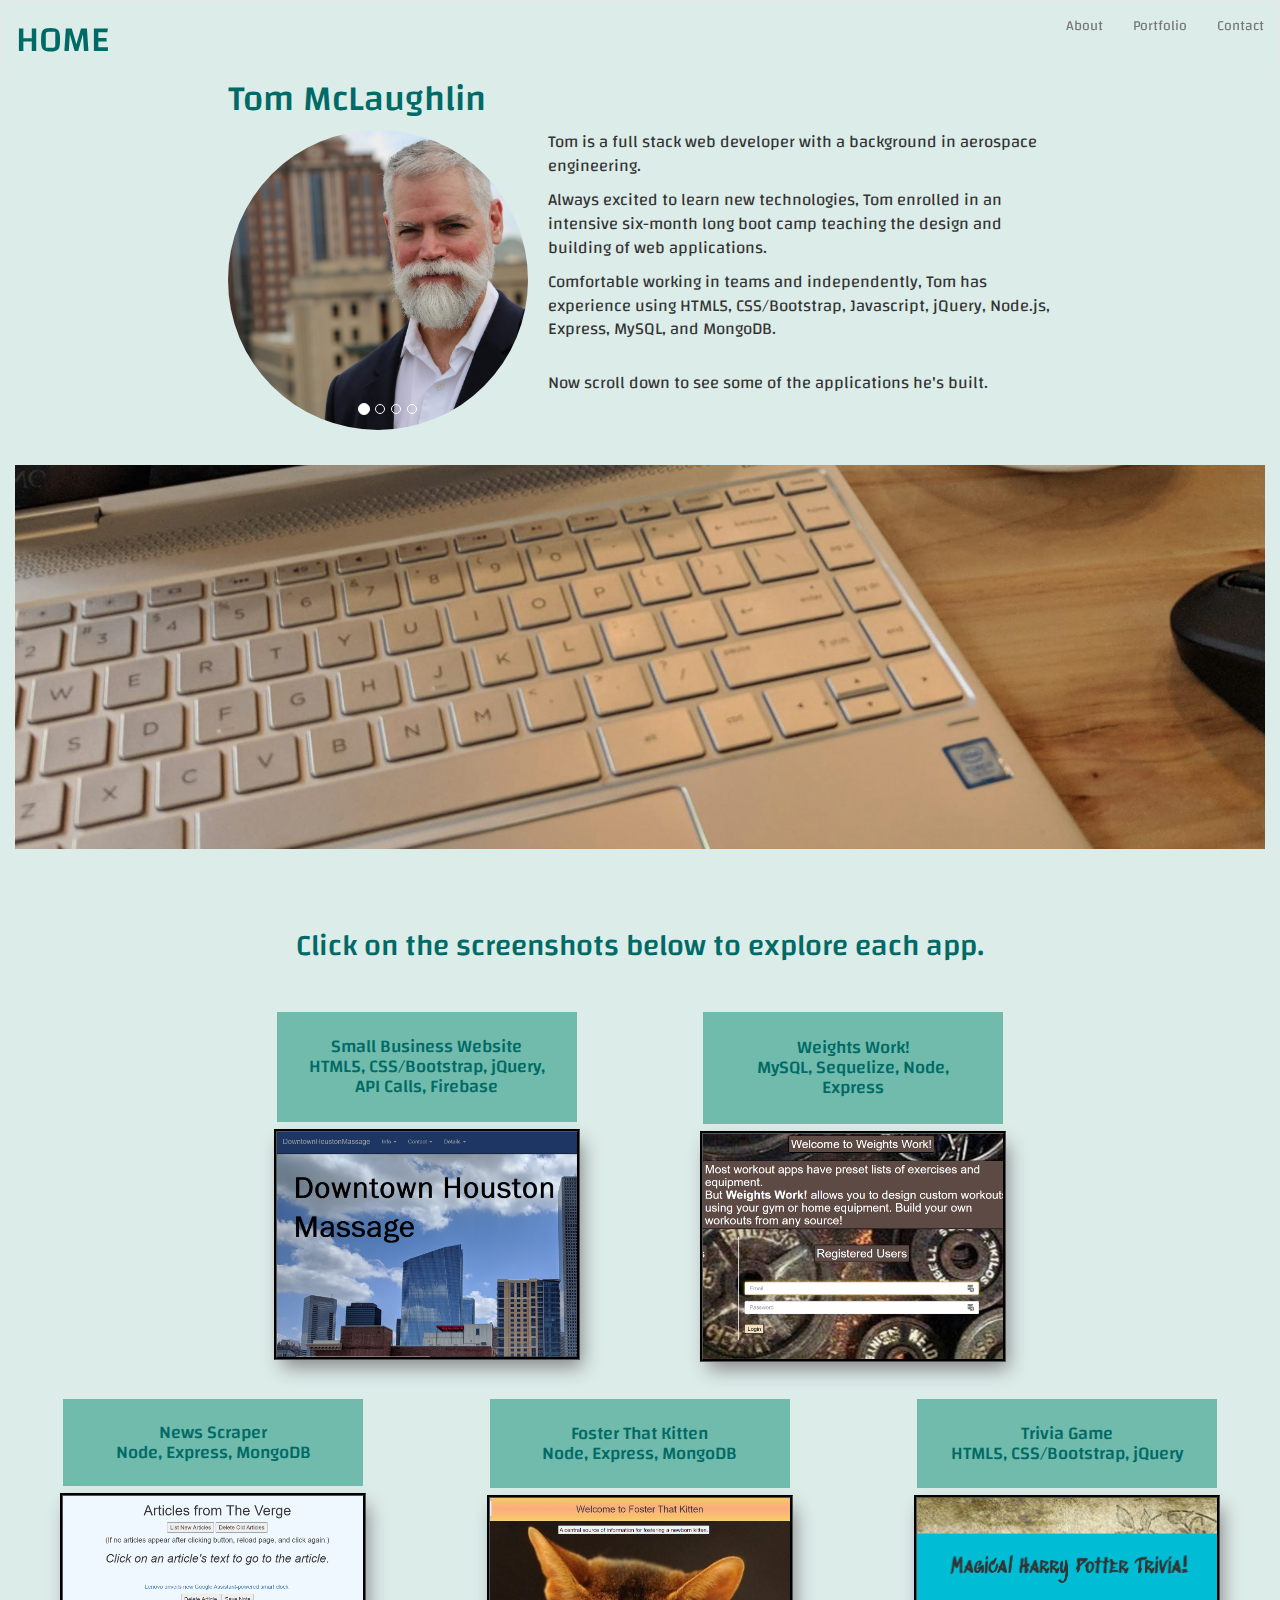
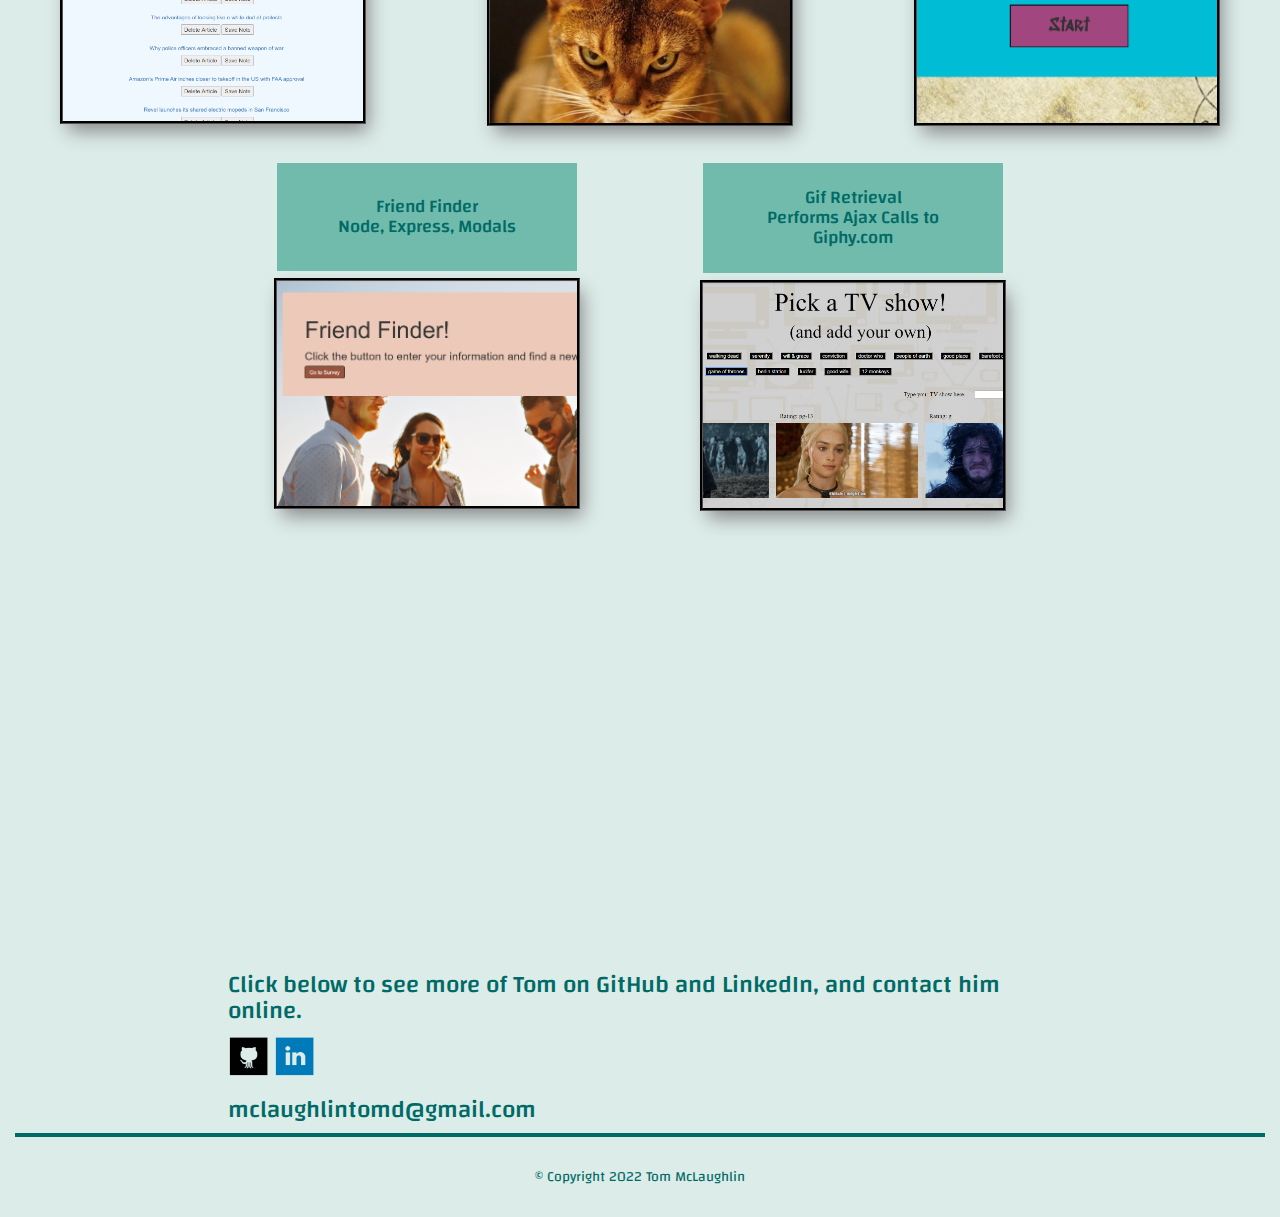
==== index.html @ a88eb63e "changed url for news" ====
<!DOCTYPE html>
<html>
<head>
	<title>Technical Portfolio Page</title>
	<meta name="viewport" content="width=device-width, initial-scale=1">
	<link rel="stylesheet" href="https://maxcdn.bootstrapcdn.com/bootstrap/3.3.7/css/bootstrap.min.css" integrity="sha384-BVYiiSIFeK1dGmJRAkycuHAHRg32OmUcww7on3RYdg4Va+PmSTsz/K68vbdEjh4u" crossorigin="anonymous">
	<link rel="stylesheet" type="text/css" href="assets/css/custom.css">
	<link href="https://fonts.googleapis.com/css?family=Changa:300" rel="stylesheet">
</head>

<body>

	<nav class="navbar navbar-default sticky">
		
		<div class="container-fluid">
			
			<div class="navbar-header">
				<a href="#about" target="_self"><h1>HOME</h1></a>
			</div>
			
			<ul class="nav navbar-nav navbar-right">
				<li><a href="#about" target="_self">About</a></li>
  				<li><a href="#portfolio" target="_self">Portfolio</a></li>
				<li><a href="#contact" target="_self">Contact</a></li>
			</ul>
		
		</div>
	
	</nav>

	<div class="container-fluid">

		<!-- <div class="parallax1">
			<div class="centered">Scroll to Learn About Tom</div>
		</div> -->

		<div class="row" id="about">

			<div class="col-md-2">

			</div>
		
			<div class="col-md-8">

				<h1 style="color: #006a66; margin-top: 80px;">Tom McLaughlin</h1>

				<div id="myCarousel" class="carousel slide img-responsive pull-left" data-ride="carousel">
 
					<ol class="carousel-indicators">
						<li data-target="#myCarousel" data-slide-to="0" class="active"></li>
						<li data-target="#myCarousel" data-slide-to="1"></li>
						<li data-target="#myCarousel" data-slide-to="2"></li>
						<li data-target="#myCarousel" data-slide-to="3"></li>
					</ol>

					<div class="carousel-inner" role="listbox">
						<div class="item active">
							<img class="custom-image img-circle" src="assets/images/headhouston.JPG" alt="headshot0" width="300" height="300">
						</div>

						<div class="item">
							<img class="custom-image img-circle" src="assets/images/headshotnyc.jpg" alt="headshot1" width="300" height="300">
						</div>

						<div class="item">
							<img class="custom-image img-circle" src="assets/images/headcloser.jpg" alt="headshot2" width="300" height="300">
						</div>

						<div class="item">
							<img class="custom-image img-circle" src="assets/images/headshotftw.jpg" alt="headshot3" width="300" height="300">
						</div>
					</div>

				</div>
				
				<p>Tom is a full stack web developer with a background in aerospace engineering. </p>
				<p>Always excited to learn new technologies, Tom enrolled in an intensive six-month long boot camp teaching the design and building of web applications.</p>
				<p>Comfortable working in teams and independently, Tom has experience using HTML5, CSS/Bootstrap, Javascript, jQuery, Node.js, Express, MySQL, and MongoDB.</p>
				<br>
				<p>Now scroll down to see some of the applications he's built.</p>
				<br>
				<br>
				<br>

			</div>

			<div class="col-md-2">

			</div>

		</div>

		<div class="parallax2"></div>

		<div class="row" id="portfolio">

			<h2>Click on the screenshots below to explore each app.</h2>

			<div class="col-md-4 col-md-offset-2">

				<div class="center-block">

					<h4 class="zoom">Small Business Website<br>HTML5, CSS/Bootstrap, jQuery, API Calls, Firebase</h4>

					<a href="https://realonlytomd.github.io/downtownhoustonmassage/" target="_blank"><img src="assets/images/dhm.png" alt="massge website link" style="width: 300px;height: 225px;border: 0;outline-color: black;outline-style: groove;box-shadow: 5px 10px 18px #888888"></a>

				</div>

			</div>
			
			<div class="col-md-4">

				<div class="center-block">

					<h4 class="zoom" id="weightswork-text">Weights Work!<br>MySQL, Sequelize, Node, Express</h4>

					<a href="http://www.weightswork.com/" target="_blank"><img src="assets/images/ww.png" alt="weightswork link" style="width: 300px;height: 225px;border: 0;outline-color: black;outline-style: groove;box-shadow: 5px 10px 18px #888888"></a>

				</div>

			</div>

		</div>

		<div class="row">

			<div class="col-md-4">

				<div class="center-block">

					<h4 class="zoom" id="newsscrape-text">News Scraper<br>Node, Express, MongoDB</h4>

					<a href="https://news-article-scraper.onrender.com" target="_blank"><img src="assets/images/scrape.png" alt="newscrape link" style="width: 300px;height: 225px;border: 0;outline-color: black;outline-style: groove;box-shadow: 5px 10px 18px #888888"></a>

				</div>

			</div>

			<div class="col-md-4">

				<div class="center-block">

					<h4 class="zoom">Foster That Kitten<br>Node, Express, MongoDB</h4>

					<a href="https://nameless-plains-63743.herokuapp.com/" target="_blank"><img src="assets/images/fosterkitten.png" alt="foster kitten link" style="width: 300px;height: 225px;border: 0;outline-color: black;outline-style: groove;box-shadow: 5px 10px 18px #888888"></a>

				</div>

			</div>

			<div class="col-md-4">

				<div class="center-block">

					<h4 class="zoom" id="trivia-text">Trivia Game<br>HTML5, CSS/Bootstrap, jQuery</h4>

					<a href="https://realonlytomd.github.io/TriviaGame/" target="_blank"><img src="assets/images/trivia.png" alt="trivia game link" style="width: 300px;height: 225px;border: 0;outline-color: black;outline-style: groove;box-shadow: 5px 10px 18px #888888"></a>
				
				</div>

			</div>

		</div>

		<div class="row">
<!-- add offset if removing or adding future links below -->
			<div class="col-md-4 col-md-offset-2">

				<div class="center-block">

					<h4 class="zoom" id="ff-text">Friend Finder<br>Node, Express, Modals</h4>

					<a href="https://quiet-plateau-26587.herokuapp.com/" target="_blank"><img src="assets/images/ff.png" alt="friendfinder link" style="width: 300px;height: 225px;border: 0;outline-color: black;outline-style: groove;box-shadow: 5px 10px 18px #888888"></a>

				</div>

			</div>

			<div class="col-md-4">

				<div class="center-block">

					<h4 class="zoom">Gif Retrieval<br>Performs Ajax Calls to Giphy.com</h4>

					<a href="https://realonlytomd.github.io/Giphy-Ajax/" target="_blank"><img src="assets/images/giphy-ajax.png" alt="giphy-ajax link" style="width: 300px;height: 225px;border: 0;outline-color: black;outline-style: groove;box-shadow: 5px 10px 18px #888888"></a>

				</div>

			</div>
			
		</div>

		<br>
		<br>
		<br>

		<div class="parallax3"></div>

		<div class="row" id="contact">

			<div class="col-md-2">

			</div>

			<div class="col-md-8">

				<h3>Click below to see more of Tom on GitHub and LinkedIn, and contact him online.</h3>

				<a href="https://github.com/realonlytomd" target="_blank"><img src="assets/images/github.png" alt="github link" style="width:42px;height:42px;border:0"></a>

				<a href="https://www.linkedin.com/in/tom-mclaughlin-houston/" target="_blank"><img src="assets/images/linkedin.png" alt="linkedin link" style="width:42px;height:42px;border:0"></a>

				<a href="mailto:mclaughlintomd@gmail.com" target="_blank"><h3>mclaughlintomd@gmail.com</h3></a>
				
			</div>

			<div class="col-md-2">

			</div>

		</div>

		<div class="row">

			<div class="col-md-12 text-center">

				<footer>&#169; Copyright 2022 Tom McLaughlin</footer>
		
			</div>

		</div>

	</div>
	<script src="https://ajax.googleapis.com/ajax/libs/jquery/3.2.1/jquery.min.js"></script>
	<script src="https://maxcdn.bootstrapcdn.com/bootstrap/3.3.7/js/bootstrap.min.js" integrity="sha384-Tc5IQib027qvyjSMfHjOMaLkfuWVxZxUPnCJA7l2mCWNIpG9mGCD8wGNIcPD7Txa" crossorigin="anonymous"></script>
</body>
</html>
---- assets/css/custom.css ----
html {
	scroll-behavior: smooth;
}

body {
	background-color: #dcece9;
	box-sizing: border-box;
}

h1, h2, h3, h4, p, a, footer, .centered {
	font-family: 'Changa', sans-serif;
}

.parallax1 {
    background-image: url("../images/parallax1.jpg");

    height: 768px; 

    background-attachment: fixed;
    background-position: center;
    background-repeat: no-repeat;
	background-size: cover;
	position: relative;
    text-align: center;
    color: #006a66;
}

.centered {
    position: absolute;
    top: 50%;
    left: 50%;
	transform: translate(-50%, -50%);
	font-size: 300%;
}

.parallax2 {
    background-image: url("../images/macchiato.jpg");

    height: 384px; 

    background-attachment: fixed;
    background-position: center;
    background-repeat: no-repeat;
    background-size: cover;
}

.parallax3 {
    background-image: url("../images/parallax5.jpg");

    height: 384px; 

    background-attachment: fixed;
    background-position: center;
    background-repeat: no-repeat;
    background-size: cover;
}

.custom-image {
	margin: 0 20px 20px 0;
}

.sticky {
  position: fixed;
  top: 0;
  width: 100%;
  background-color: #dcece9;
  z-index: 10;
}

.center-block {
	display: table;
	margin: auto;
}

a:link {
	text-decoration: none;
}

a:hover {
	text-decoration: underline;
	text-decoration-color: #006a66;
}

h1 {
	color: #006a66;
}

h2 {
	margin-top: 80px;
	text-align: center;
	color: #006a66;
}

p {
	font-size: 120%;
}

footer {
	background-color: #dcece9;
	border-top: 4px solid #006a66;
	padding: 30px;
	color: #006a66;
}

h3 {
	color: #006a66;
}

h4 {
	background-color: #71bbac;
	width: 300px;
	text-align: center;
	color: #006a66;
	margin-top: 40px;
	padding: 25px;
	position: relative;
	top: 0px;
}

.zoom {
	transition: transform .2s;
}

.zoom:hover {
	transform: scale(1.5) translateY(-18px);
}

#trivia-text {
	padding: 25px;
}

#weightswork-text {
	padding: 26px;
}

#ff-text {
	padding: 34px
}

#newsscrape-text {
	padding: 24px;
}

.custom-btn {
	background-color: #4aaaa5;
}
/* added to turn off parallax scrolling for phones and tablets */
@media only screen and (max-device-width: 768px) {
    .parallax1, .parallax2, .parallax3 {
		background-attachment: scroll;
	}
	#about {
		margin-top: 120px;
	}
}
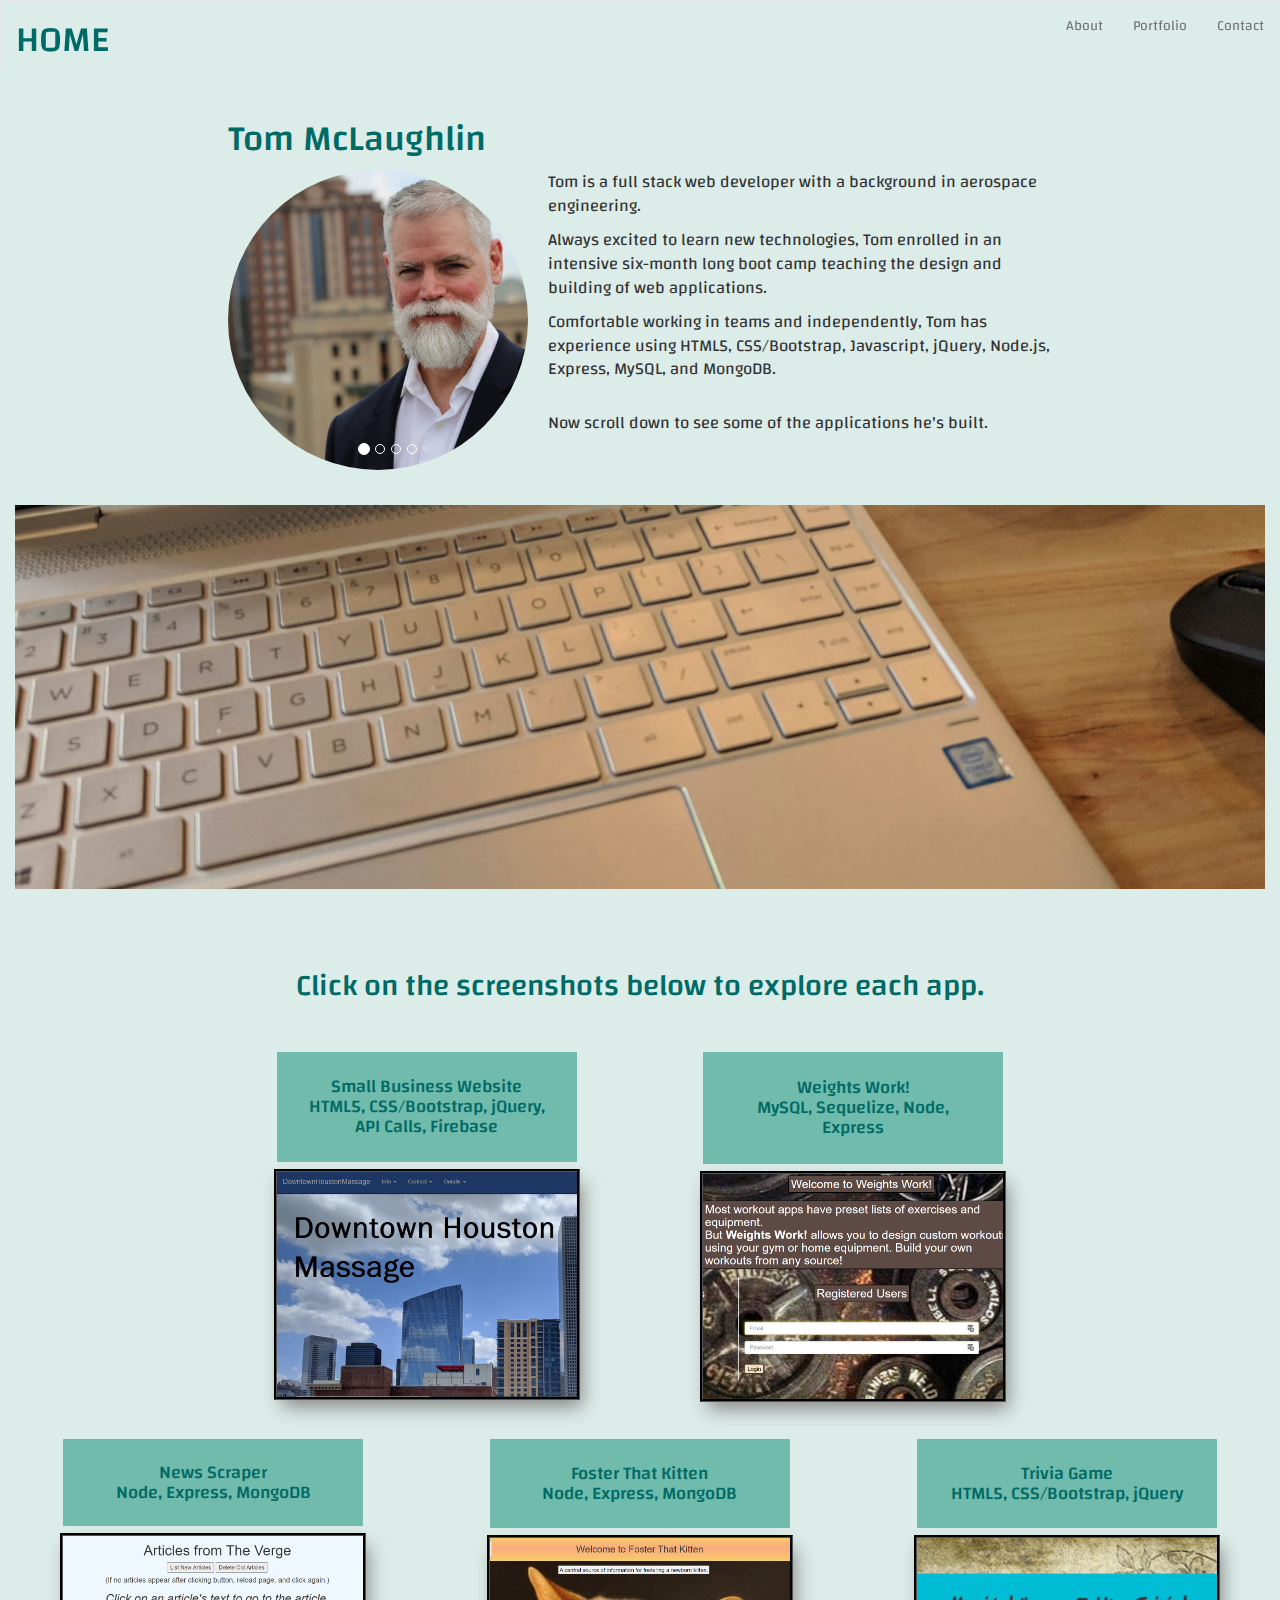
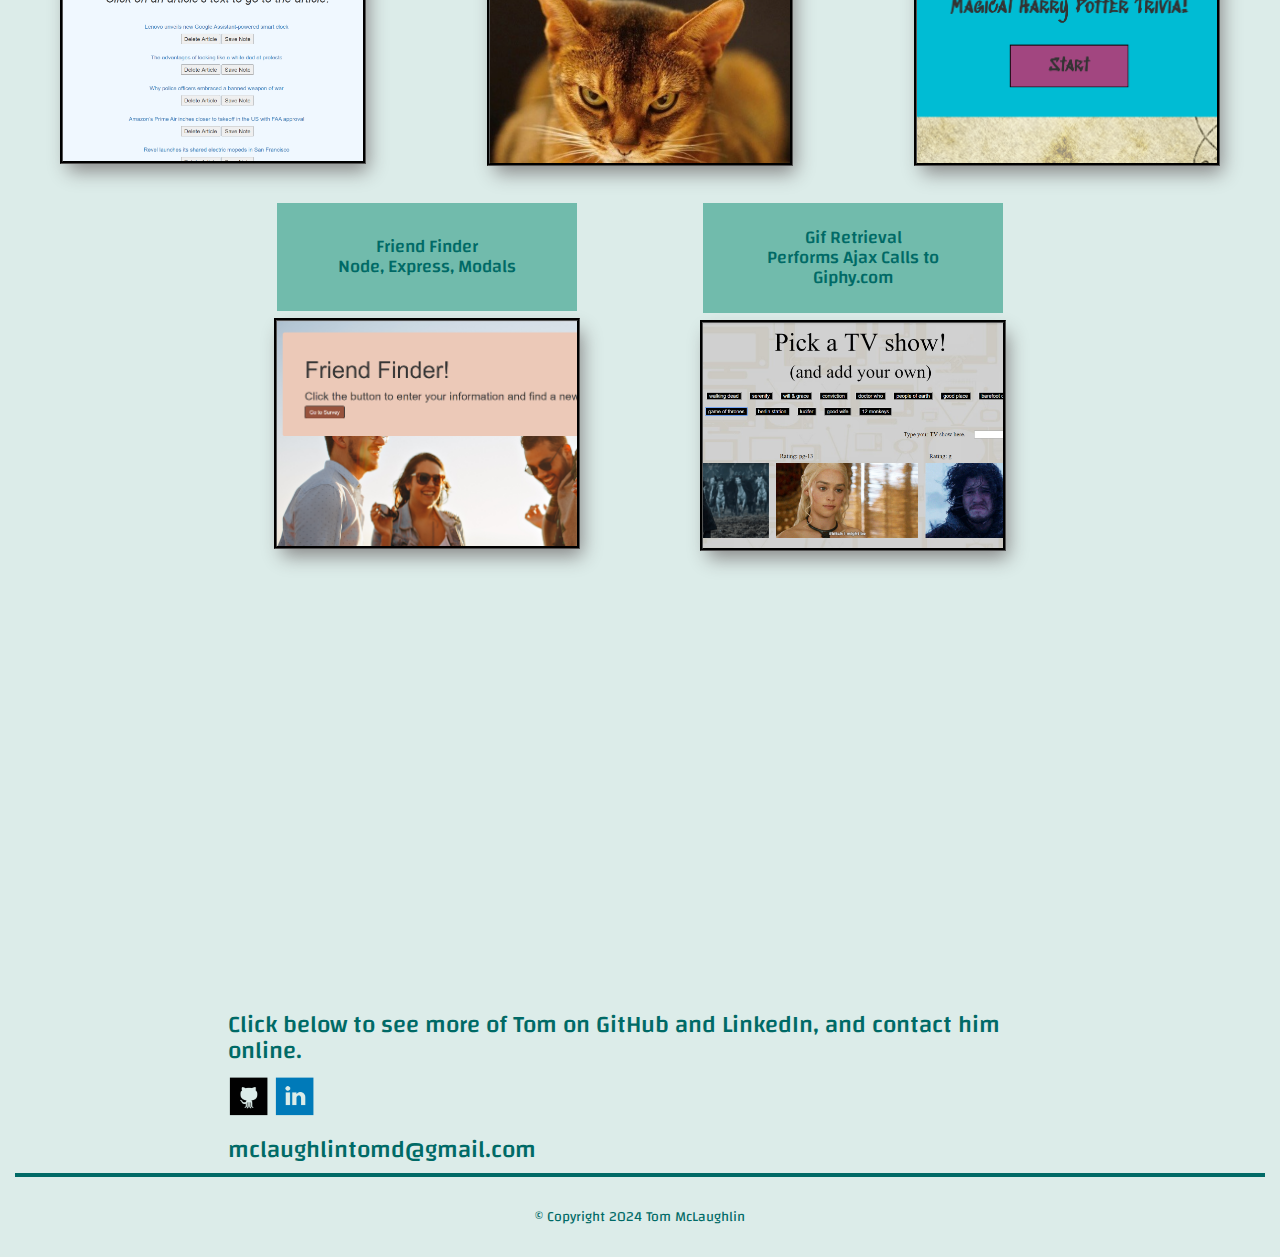
==== commit b963cad0: "changed name to be lower" ====
--- a/index.html
+++ b/index.html
@@ -30,10 +30,6 @@
 
 	<div class="container-fluid">
 
-		<!-- <div class="parallax1">
-			<div class="centered">Scroll to Learn About Tom</div>
-		</div> -->
-
 		<div class="row" id="about">
 
 			<div class="col-md-2">
@@ -42,7 +38,7 @@
 		
 			<div class="col-md-8">
 
-				<h1 style="color: #006a66; margin-top: 80px;">Tom McLaughlin</h1>
+				<h1 style="color: #006a66; margin-top: 120px;">Tom McLaughlin</h1>
 
 				<div id="myCarousel" class="carousel slide img-responsive pull-left" data-ride="carousel">
  
@@ -142,7 +138,7 @@
 
 					<h4 class="zoom">Foster That Kitten<br>Node, Express, MongoDB</h4>
 
-					<a href="https://nameless-plains-63743.herokuapp.com/" target="_blank"><img src="assets/images/fosterkitten.png" alt="foster kitten link" style="width: 300px;height: 225px;border: 0;outline-color: black;outline-style: groove;box-shadow: 5px 10px 18px #888888"></a>
+					<a href="https://kittens.onrender.com" target="_blank"><img src="assets/images/fosterkitten.png" alt="foster kitten link" style="width: 300px;height: 225px;border: 0;outline-color: black;outline-style: groove;box-shadow: 5px 10px 18px #888888"></a>
 
 				</div>
 
@@ -170,7 +166,7 @@
 
 					<h4 class="zoom" id="ff-text">Friend Finder<br>Node, Express, Modals</h4>
 
-					<a href="https://quiet-plateau-26587.herokuapp.com/" target="_blank"><img src="assets/images/ff.png" alt="friendfinder link" style="width: 300px;height: 225px;border: 0;outline-color: black;outline-style: groove;box-shadow: 5px 10px 18px #888888"></a>
+					<a href="https://friendfinder-apbr.onrender.com" target="_blank"><img src="assets/images/ff.png" alt="friendfinder link" style="width: 300px;height: 225px;border: 0;outline-color: black;outline-style: groove;box-shadow: 5px 10px 18px #888888"></a>
 
 				</div>
 
@@ -224,7 +220,7 @@
 
 			<div class="col-md-12 text-center">
 
-				<footer>&#169; Copyright 2022 Tom McLaughlin</footer>
+				<footer>&#169; Copyright 2024 Tom McLaughlin</footer>
 		
 			</div>
 
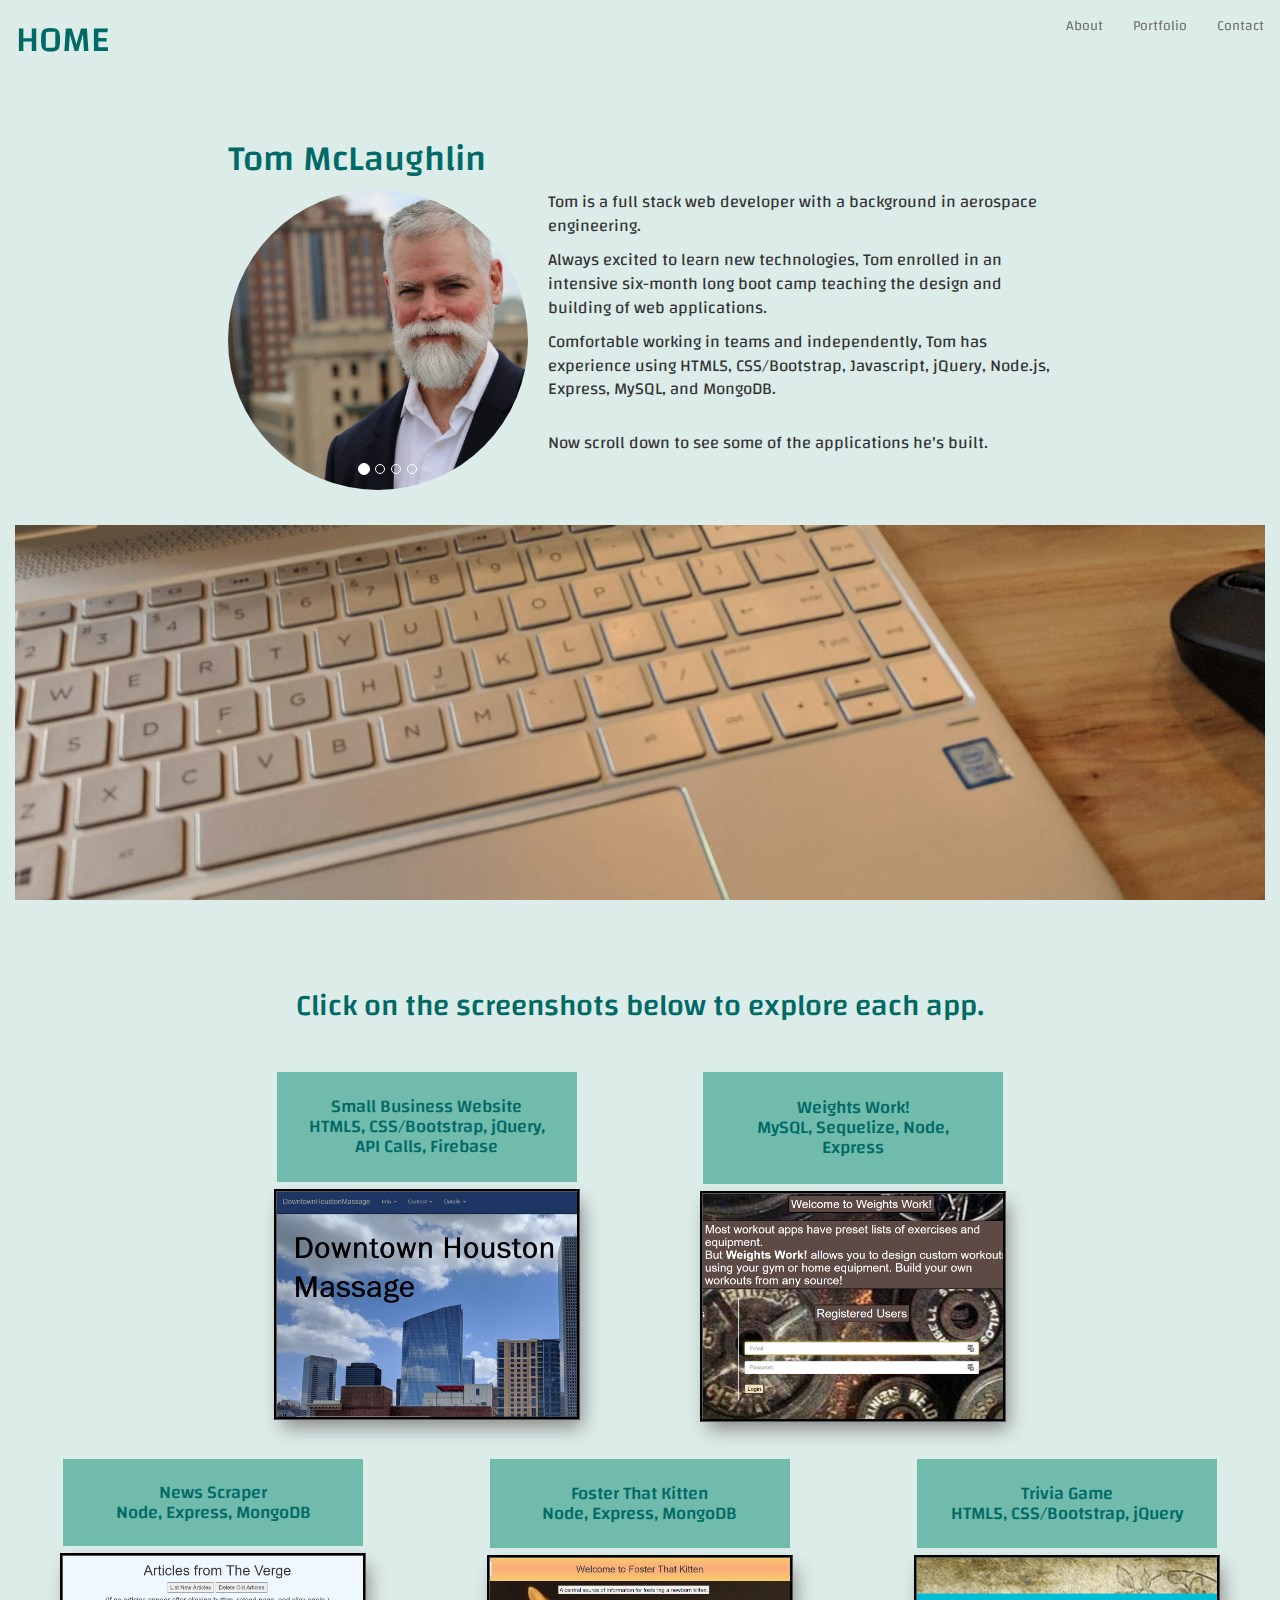
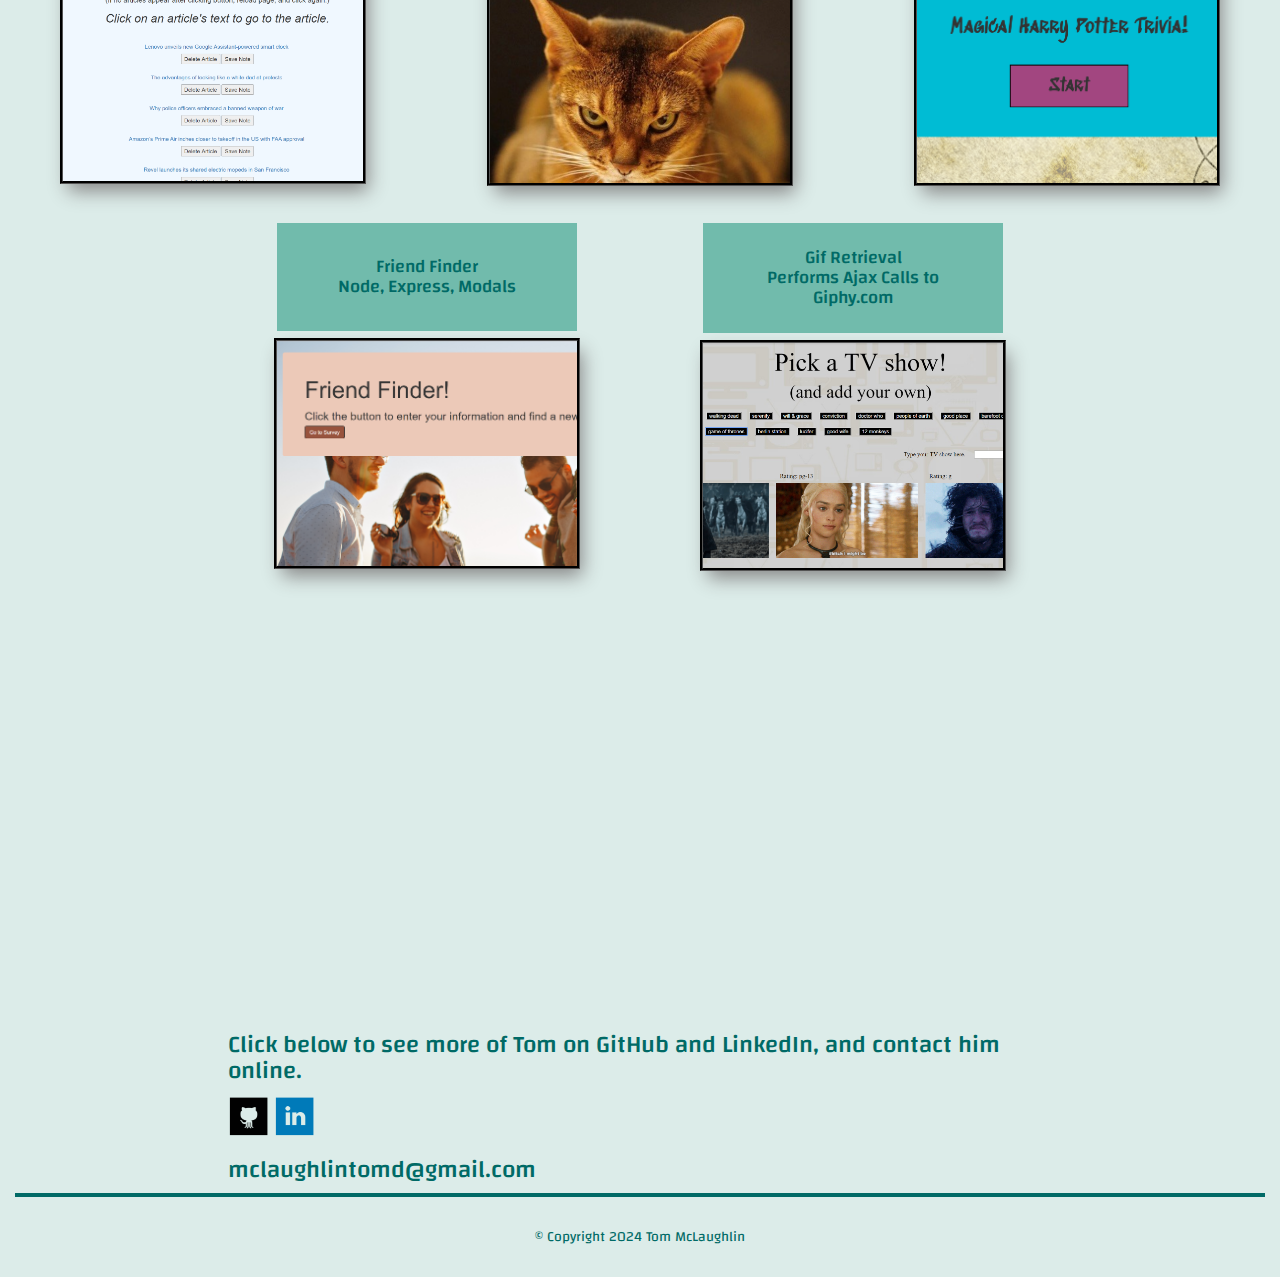
==== commit a85713d1: "about to 120px" ====
--- a/index.html
+++ b/index.html
@@ -38,7 +38,7 @@
 		
 			<div class="col-md-8">
 
-				<h1 style="color: #006a66; margin-top: 120px;">Tom McLaughlin</h1>
+				<h1 style="color: #006a66;">Tom McLaughlin</h1>
 
 				<div id="myCarousel" class="carousel slide img-responsive pull-left" data-ride="carousel">
  
--- a/assets/css/custom.css
+++ b/assets/css/custom.css
@@ -9,6 +9,10 @@
 
 h1, h2, h3, h4, p, a, footer, .centered {
 	font-family: 'Changa', sans-serif;
+}
+
+#about {
+	margin-top: 120px;
 }
 
 .parallax1 {
